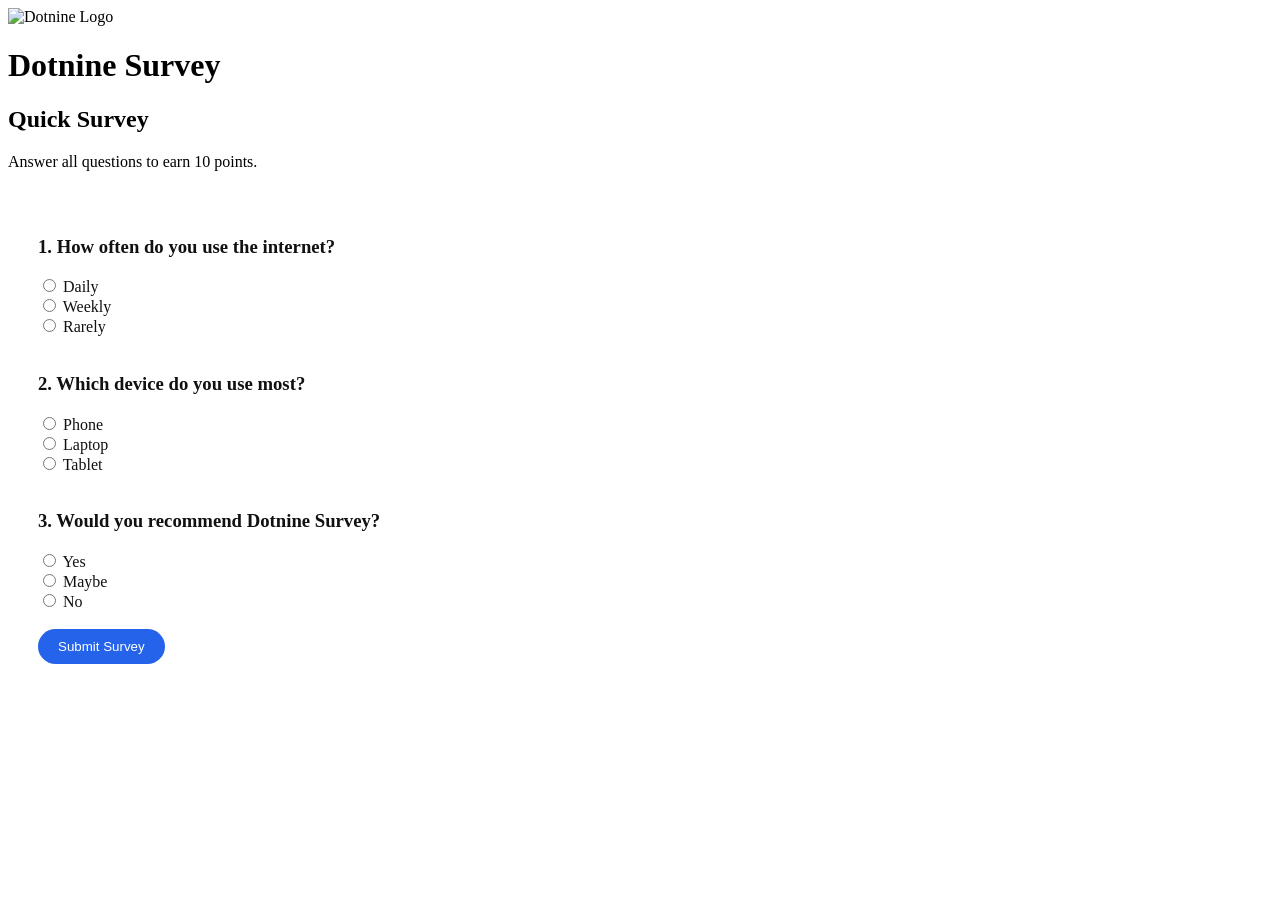
==== surveys.html @ dfe23d97 "Create surveys.html" ====
<!DOCTYPE html>
<html lang="en">
<head>
    <meta charset="UTF-8">
    <title>Dotnine Survey</title>
    <meta name="viewport" content="width=device-width, initial-scale=1.0">
    <link rel="stylesheet" href="style.css">
</head>
<body>

<header>
    <div class="logo">
        <img src="logo.png" alt="Dotnine Logo">
        <h1>Dotnine Survey</h1>
    </div>
</header>

<section class="hero">
    <h2>Quick Survey</h2>
    <p>Answer all questions to earn 10 points.</p>
</section>

<section class="features">
    <form id="surveyForm" style="background:white; padding:30px; border-radius:15px; width:100%; max-width:600px; color:#111;">
        
        <h3>1. How often do you use the internet?</h3>
        <label><input type="radio" name="q1" value="Daily" required> Daily</label><br>
        <label><input type="radio" name="q1" value="Weekly"> Weekly</label><br>
        <label><input type="radio" name="q1" value="Rarely"> Rarely</label>

        <br><br>

        <h3>2. Which device do you use most?</h3>
        <label><input type="radio" name="q2" value="Phone" required> Phone</label><br>
        <label><input type="radio" name="q2" value="Laptop"> Laptop</label><br>
        <label><input type="radio" name="q2" value="Tablet"> Tablet</label>

        <br><br>

        <h3>3. Would you recommend Dotnine Survey?</h3>
        <label><input type="radio" name="q3" value="Yes" required> Yes</label><br>
        <label><input type="radio" name="q3" value="Maybe"> Maybe</label><br>
        <label><input type="radio" name="q3" value="No"> No</label>

        <br><br>

        <button type="submit" style="padding:10px 20px; border:none; border-radius:20px; background:#2563eb; color:white; cursor:pointer;">
            Submit Survey
        </button>

        <p id="result" style="margin-top:20px; font-weight:bold;"></p>

    </form>
</section>

<script>
document.getElementById("surveyForm").addEventListener("submit", function(event){
    event.preventDefault();
    document.getElementById("result").innerHTML = "✅ Survey submitted successfully! You earned 10 points.";
});
</script>

</body>
</html>
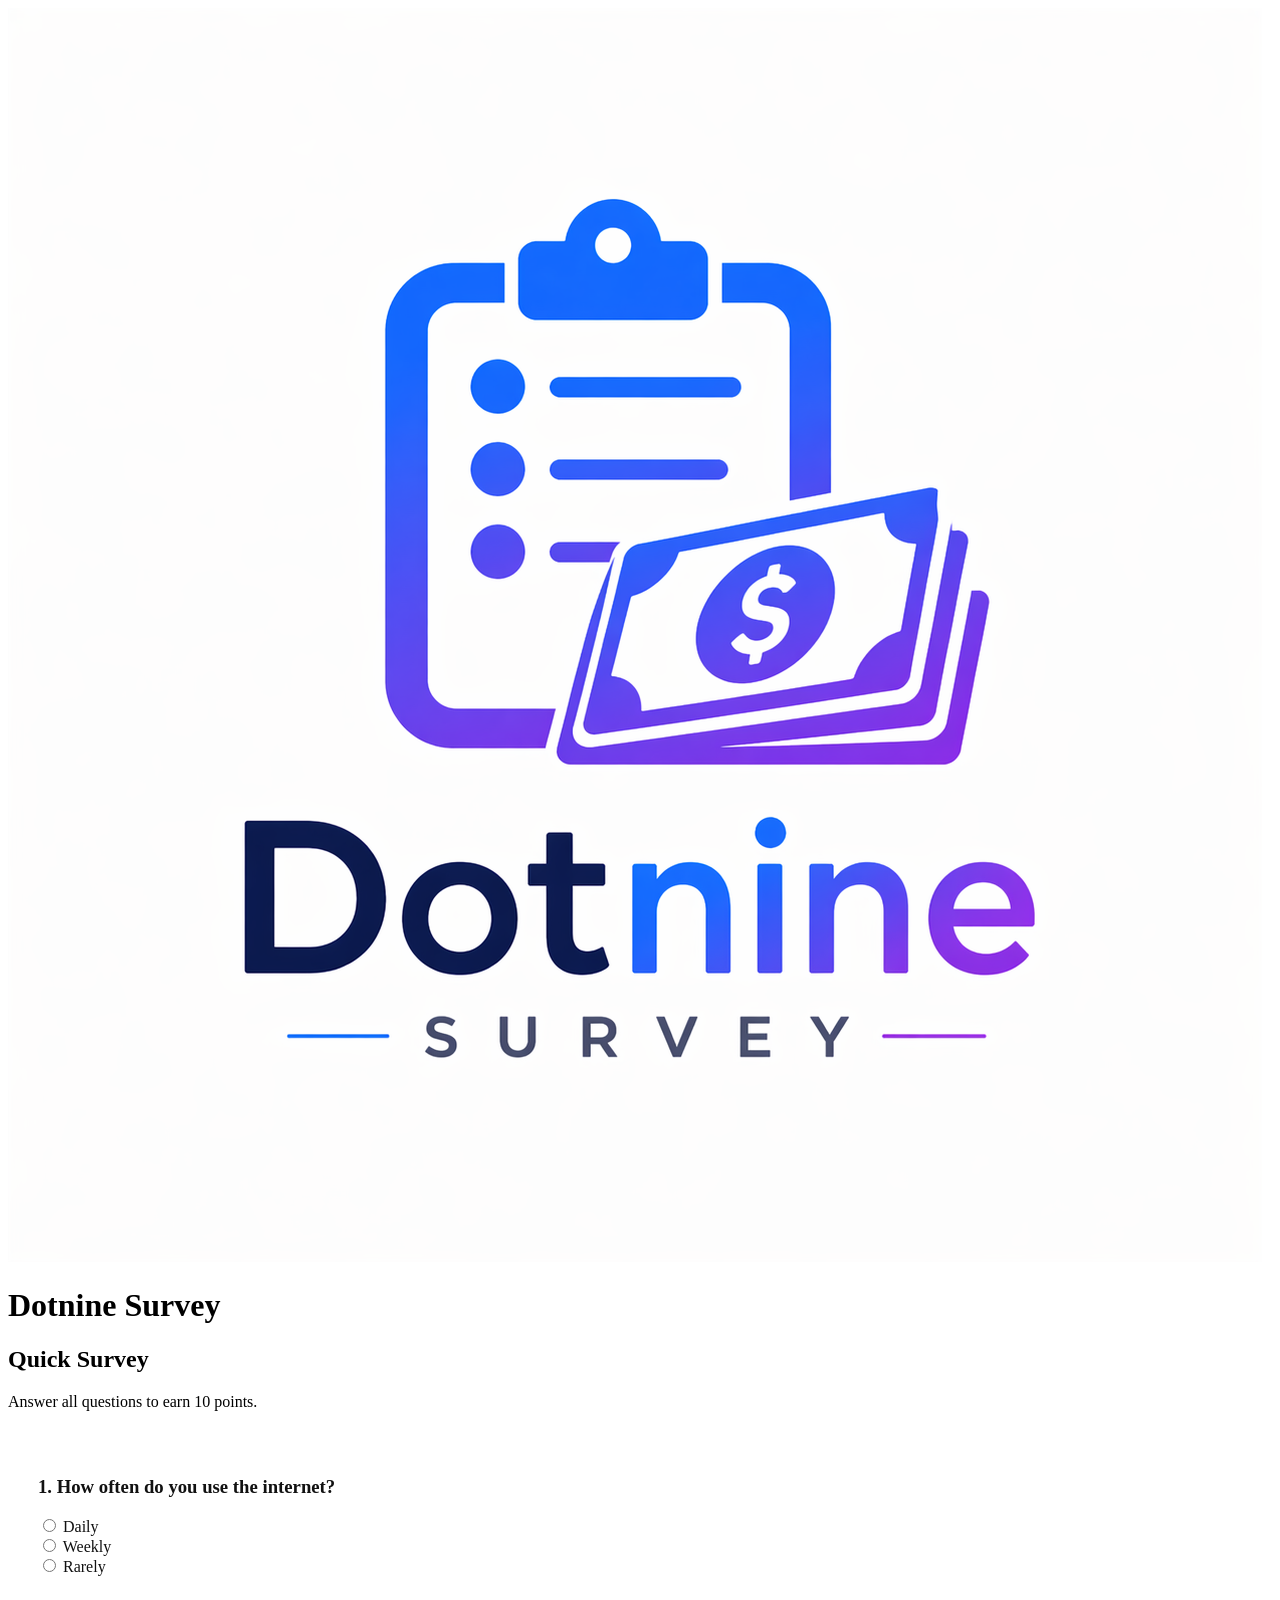
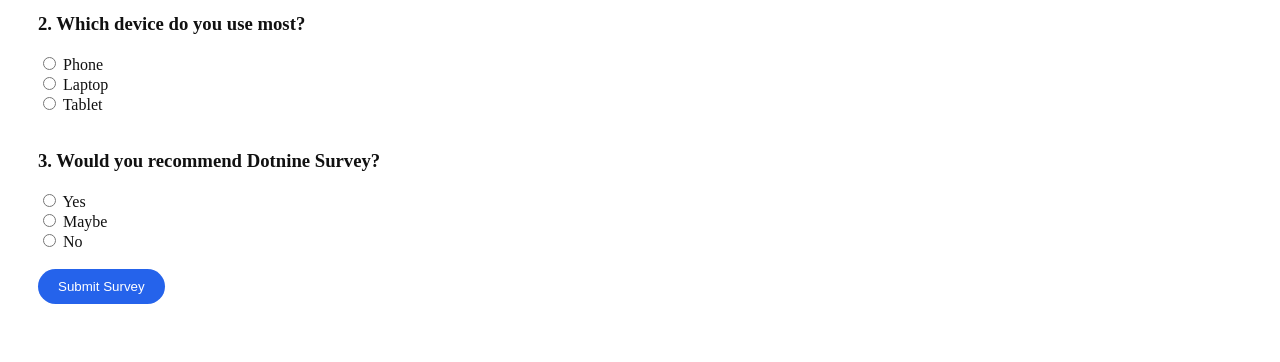
==== commit 77656ff9: "Update surveys.html" ====
--- a/surveys.html
+++ b/surveys.html
@@ -10,7 +10,7 @@
 
 <header>
     <div class="logo">
-        <img src="logo.png" alt="Dotnine Logo">
+        <img src="assets/logo.png" alt="Dotnine Logo">
         <h1>Dotnine Survey</h1>
     </div>
 </header>
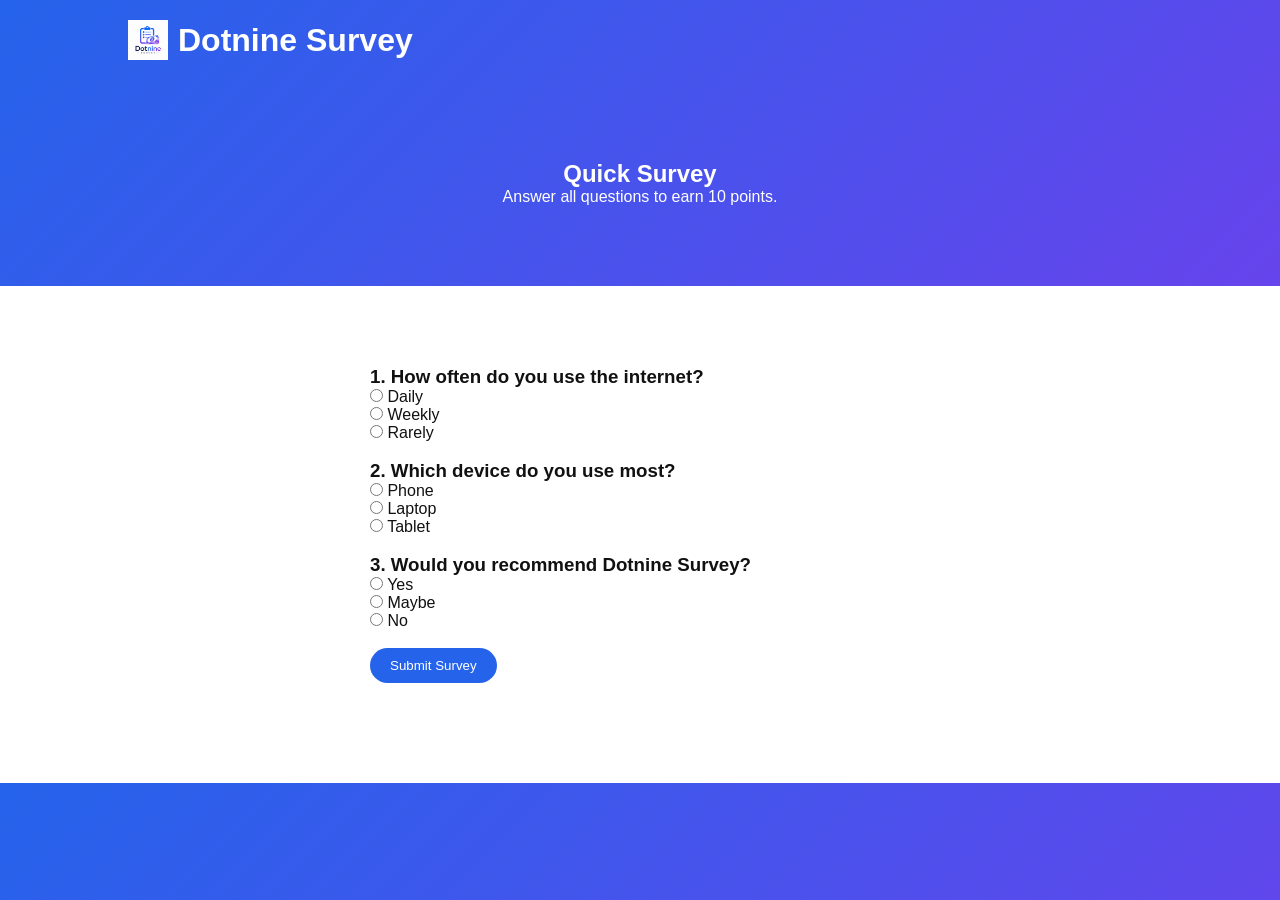
==== commit 672b18e4: "Update surveys.html" ====
--- a/surveys.html
+++ b/surveys.html
@@ -4,7 +4,7 @@
     <meta charset="UTF-8">
     <title>Dotnine Survey</title>
     <meta name="viewport" content="width=device-width, initial-scale=1.0">
-    <link rel="stylesheet" href="style.css">
+    <link rel="stylesheet" href="styles/style.css">
 </head>
 <body>
 
--- a/styles/style.css
+++ b/styles/style.css
@@ -0,0 +1,73 @@
+* {
+    margin: 0;
+    padding: 0;
+    box-sizing: border-box;
+    font-family: Arial, sans-serif;
+}
+
+body {
+    background: linear-gradient(135deg, #2563eb, #7c3aed);
+    color: white;
+}
+
+header {
+    display: flex;
+    justify-content: space-between;
+    align-items: center;
+    padding: 20px 10%;
+}
+
+.logo {
+    display: flex;
+    align-items: center;
+    gap: 10px;
+}
+
+.logo img {
+    width: 40px;
+    height: 40px;
+}
+
+nav a {
+    color: white;
+    text-decoration: none;
+    margin-left: 20px;
+}
+
+.hero {
+    text-align: center;
+    padding: 80px 20px;
+}
+
+.hero button {
+    padding: 12px 25px;
+    border: none;
+    border-radius: 25px;
+    background: white;
+    color: #2563eb;
+    font-weight: bold;
+    cursor: pointer;
+}
+
+.features {
+    display: flex;
+    justify-content: center;
+    gap: 20px;
+    padding: 50px 20px;
+    background: white;
+    color: #111;
+}
+
+.card {
+    background: #f3f4f6;
+    padding: 20px;
+    border-radius: 10px;
+    width: 250px;
+    text-align: center;
+}
+
+footer {
+    text-align: center;
+    padding: 20px;
+    background: #111;
+}
